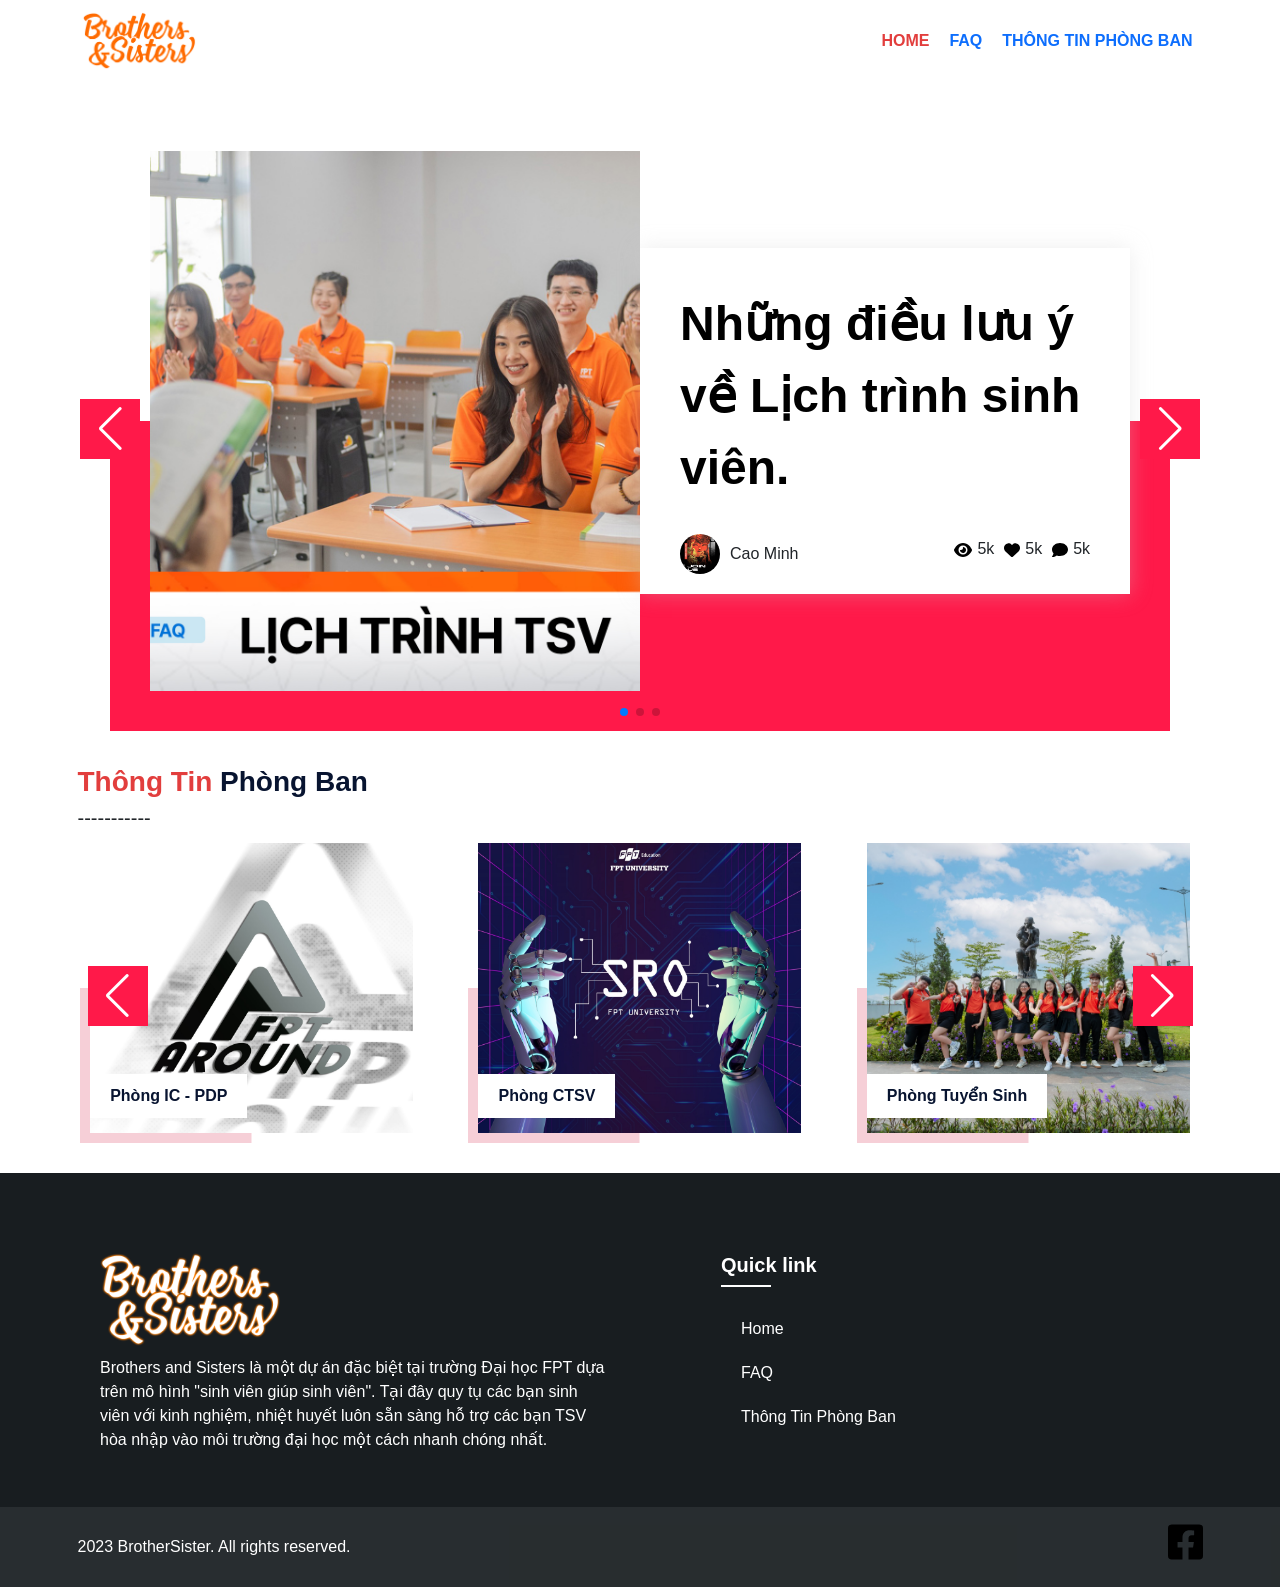
==== index.html @ 26730d54 "Add files via upload" ====
<!DOCTYPE html>
<html lang="en">
    <head>
        <meta charset="UTF-8" />
        <meta name="viewport" content="width=device-width, initial-scale=1.0" />
        <title>FPT BROSIS</title>
        <!-- Reset CSS -->
        <link rel="stylesheet" href="./assest/css/reset.css" />
        <!-- bootstrap -->
        <link
            rel="stylesheet"
            href="https://cdn.jsdelivr.net/npm/bootstrap@5.3.0/dist/css/bootstrap.min.css"
        />
        <!-- swiperJS -->
        <link
            rel="stylesheet"
            href="https://cdn.jsdelivr.net/npm/swiper@10/swiper-bundle.min.css"
        />
        <!-- Style CSS -->
        <link rel="stylesheet" href="./assest/css/style.css" />
    </head>
    <body>
        <header
            class="d-flex flex-wrap justify-content-center align-items-center py-3 mb-4 container"
        >
            <a
                href="./index.html"
                class="d-flex align-items-center mb-3 mb-md-0 me-md-auto link-body-emphasis text-decoration-none"
            >
                <img
                    src="./assest/Images/logobrosis.png"
                    alt=""
                    class="logo"
                    style="width: 120px"
                />
            </a>

            <ul class="nav nav-pills">
                <li class="nav-item">
                    <a
                        href="./index.html"
                        class="nav-link active"
                        aria-current="page"
                        >HOME</a
                    >
                </li>
                <li class="nav-item">
                    <a href="./faq.html" class="nav-link">FAQ</a>
                </li>
                <li class="nav-item">
                    <a href="./phongban.html" class="nav-link"
                        >THÔNG TIN PHÒNG BAN</a
                    >
                </li>
            </ul>
        </header>
        <main>
            <!-- Slider main container -->
            <div class="swiper swiper1 container mt-5 mb-5">
                <!-- Additional required wrapper -->
                <div class="swiper-wrapper">
                    <!-- Slides -->
                    <div class="swiper-slide sliderWarp">
                        <div class="sliderItem">
                            <div class="boxContent">
                                <div class="leftside">
                                    <img
                                        src="./assest/Images/-fix.jpg"
                                        alt=""
                                        class="imgbg"
                                    />
                                    <div class="subContent">
                                        <div class="line1">
                                            <a href="./faq.html"
                                                >Những điều lưu ý về Lịch trình
                                                sinh viên.</a
                                            >
                                        </div>
                                        <div class="line2">
                                            <div class="author">
                                                <img
                                                    src="./assest/Images/ava.jpg"
                                                    alt=""
                                                    class="avt"
                                                />
                                                <p class="name">Cao Minh</p>
                                            </div>
                                            <div class="reactBox">
                                                <div class="reactItem">
                                                    <div class="icon">
                                                        <svg
                                                            xmlns="http://www.w3.org/2000/svg"
                                                            height="1em"
                                                            viewBox="0 0 576 512"
                                                        >
                                                            <path
                                                                d="M288 32c-80.8 0-145.5 36.8-192.6 80.6C48.6 156 17.3 208 2.5 243.7c-3.3 7.9-3.3 16.7 0 24.6C17.3 304 48.6 356 95.4 399.4C142.5 443.2 207.2 480 288 480s145.5-36.8 192.6-80.6c46.8-43.5 78.1-95.4 93-131.1c3.3-7.9 3.3-16.7 0-24.6c-14.9-35.7-46.2-87.7-93-131.1C433.5 68.8 368.8 32 288 32zM144 256a144 144 0 1 1 288 0 144 144 0 1 1 -288 0zm144-64c0 35.3-28.7 64-64 64c-7.1 0-13.9-1.2-20.3-3.3c-5.5-1.8-11.9 1.6-11.7 7.4c.3 6.9 1.3 13.8 3.2 20.7c13.7 51.2 66.4 81.6 117.6 67.9s81.6-66.4 67.9-117.6c-11.1-41.5-47.8-69.4-88.6-71.1c-5.8-.2-9.2 6.1-7.4 11.7c2.1 6.4 3.3 13.2 3.3 20.3z"
                                                            />
                                                        </svg>
                                                    </div>
                                                    <p class="label">5k</p>
                                                </div>
                                                <div class="reactItem">
                                                    <div class="icon">
                                                        <svg
                                                            xmlns="http://www.w3.org/2000/svg"
                                                            height="1em"
                                                            viewBox="0 0 512 512"
                                                        >
                                                            <path
                                                                d="M47.6 300.4L228.3 469.1c7.5 7 17.4 10.9 27.7 10.9s20.2-3.9 27.7-10.9L464.4 300.4c30.4-28.3 47.6-68 47.6-109.5v-5.8c0-69.9-50.5-129.5-119.4-141C347 36.5 300.6 51.4 268 84L256 96 244 84c-32.6-32.6-79-47.5-124.6-39.9C50.5 55.6 0 115.2 0 185.1v5.8c0 41.5 17.2 81.2 47.6 109.5z"
                                                            />
                                                        </svg>
                                                    </div>
                                                    <p class="label">5k</p>
                                                </div>
                                                <div class="reactItem">
                                                    <div class="icon">
                                                        <svg
                                                            xmlns="http://www.w3.org/2000/svg"
                                                            height="1em"
                                                            viewBox="0 0 512 512"
                                                        >
                                                            <path
                                                                d="M512 240c0 114.9-114.6 208-256 208c-37.1 0-72.3-6.4-104.1-17.9c-11.9 8.7-31.3 20.6-54.3 30.6C73.6 471.1 44.7 480 16 480c-6.5 0-12.3-3.9-14.8-9.9c-2.5-6-1.1-12.8 3.4-17.4l0 0 0 0 0 0 0 0 .3-.3c.3-.3 .7-.7 1.3-1.4c1.1-1.2 2.8-3.1 4.9-5.7c4.1-5 9.6-12.4 15.2-21.6c10-16.6 19.5-38.4 21.4-62.9C17.7 326.8 0 285.1 0 240C0 125.1 114.6 32 256 32s256 93.1 256 208z"
                                                            />
                                                        </svg>
                                                    </div>
                                                    <p class="label">5k</p>
                                                </div>
                                            </div>
                                        </div>
                                    </div>
                                </div>

                                <div class="rightside"></div>
                            </div>
                        </div>
                    </div>
                    <div class="swiper-slide sliderWarp">
                        <div class="sliderItem">
                            <div class="boxContent">
                                <div class="leftside">
                                    <img
                                        src="./assest/Images/-fix.jpg"
                                        alt=""
                                        class="imgbg"
                                    />
                                    <div class="subContent">
                                        <div class="line1">
                                            <a href="./faq.html"
                                                >Những điều lưu ý về Lịch trình
                                                sinh viên.</a
                                            >
                                        </div>
                                        <div class="line2">
                                            <div class="author">
                                                <img
                                                    src="./assest/Images/ava.jpg"
                                                    alt=""
                                                    class="avt"
                                                />
                                                <p class="name">Cao Minh</p>
                                            </div>
                                            <div class="reactBox">
                                                <div class="reactItem">
                                                    <div class="icon">
                                                        <svg
                                                            xmlns="http://www.w3.org/2000/svg"
                                                            height="1em"
                                                            viewBox="0 0 576 512"
                                                        >
                                                            <path
                                                                d="M288 32c-80.8 0-145.5 36.8-192.6 80.6C48.6 156 17.3 208 2.5 243.7c-3.3 7.9-3.3 16.7 0 24.6C17.3 304 48.6 356 95.4 399.4C142.5 443.2 207.2 480 288 480s145.5-36.8 192.6-80.6c46.8-43.5 78.1-95.4 93-131.1c3.3-7.9 3.3-16.7 0-24.6c-14.9-35.7-46.2-87.7-93-131.1C433.5 68.8 368.8 32 288 32zM144 256a144 144 0 1 1 288 0 144 144 0 1 1 -288 0zm144-64c0 35.3-28.7 64-64 64c-7.1 0-13.9-1.2-20.3-3.3c-5.5-1.8-11.9 1.6-11.7 7.4c.3 6.9 1.3 13.8 3.2 20.7c13.7 51.2 66.4 81.6 117.6 67.9s81.6-66.4 67.9-117.6c-11.1-41.5-47.8-69.4-88.6-71.1c-5.8-.2-9.2 6.1-7.4 11.7c2.1 6.4 3.3 13.2 3.3 20.3z"
                                                            />
                                                        </svg>
                                                    </div>
                                                    <p class="label">5k</p>
                                                </div>
                                                <div class="reactItem">
                                                    <div class="icon">
                                                        <svg
                                                            xmlns="http://www.w3.org/2000/svg"
                                                            height="1em"
                                                            viewBox="0 0 512 512"
                                                        >
                                                            <path
                                                                d="M47.6 300.4L228.3 469.1c7.5 7 17.4 10.9 27.7 10.9s20.2-3.9 27.7-10.9L464.4 300.4c30.4-28.3 47.6-68 47.6-109.5v-5.8c0-69.9-50.5-129.5-119.4-141C347 36.5 300.6 51.4 268 84L256 96 244 84c-32.6-32.6-79-47.5-124.6-39.9C50.5 55.6 0 115.2 0 185.1v5.8c0 41.5 17.2 81.2 47.6 109.5z"
                                                            />
                                                        </svg>
                                                    </div>
                                                    <p class="label">5k</p>
                                                </div>
                                                <div class="reactItem">
                                                    <div class="icon">
                                                        <svg
                                                            xmlns="http://www.w3.org/2000/svg"
                                                            height="1em"
                                                            viewBox="0 0 512 512"
                                                        >
                                                            <path
                                                                d="M512 240c0 114.9-114.6 208-256 208c-37.1 0-72.3-6.4-104.1-17.9c-11.9 8.7-31.3 20.6-54.3 30.6C73.6 471.1 44.7 480 16 480c-6.5 0-12.3-3.9-14.8-9.9c-2.5-6-1.1-12.8 3.4-17.4l0 0 0 0 0 0 0 0 .3-.3c.3-.3 .7-.7 1.3-1.4c1.1-1.2 2.8-3.1 4.9-5.7c4.1-5 9.6-12.4 15.2-21.6c10-16.6 19.5-38.4 21.4-62.9C17.7 326.8 0 285.1 0 240C0 125.1 114.6 32 256 32s256 93.1 256 208z"
                                                            />
                                                        </svg>
                                                    </div>
                                                    <p class="label">5k</p>
                                                </div>
                                            </div>
                                        </div>
                                    </div>
                                </div>

                                <div class="rightside"></div>
                            </div>
                        </div>
                    </div>
                    <div class="swiper-slide sliderWarp">
                        <div class="sliderItem">
                            <div class="boxContent">
                                <div class="leftside">
                                    <img
                                        src="./assest/Images/-fix.jpg"
                                        alt=""
                                        class="imgbg"
                                    />
                                    <div class="subContent">
                                        <div class="line1">
                                            <a href="./faq.html"
                                                >Những điều lưu ý về Lịch trình
                                                sinh viên.</a
                                            >
                                        </div>
                                        <div class="line2">
                                            <div class="author">
                                                <img
                                                    src="./assest/Images/ava.jpg"
                                                    alt=""
                                                    class="avt"
                                                />
                                                <p class="name">Cao Minh</p>
                                            </div>
                                            <div class="reactBox">
                                                <div class="reactItem">
                                                    <div class="icon">
                                                        <svg
                                                            xmlns="http://www.w3.org/2000/svg"
                                                            height="1em"
                                                            viewBox="0 0 576 512"
                                                        >
                                                            <path
                                                                d="M288 32c-80.8 0-145.5 36.8-192.6 80.6C48.6 156 17.3 208 2.5 243.7c-3.3 7.9-3.3 16.7 0 24.6C17.3 304 48.6 356 95.4 399.4C142.5 443.2 207.2 480 288 480s145.5-36.8 192.6-80.6c46.8-43.5 78.1-95.4 93-131.1c3.3-7.9 3.3-16.7 0-24.6c-14.9-35.7-46.2-87.7-93-131.1C433.5 68.8 368.8 32 288 32zM144 256a144 144 0 1 1 288 0 144 144 0 1 1 -288 0zm144-64c0 35.3-28.7 64-64 64c-7.1 0-13.9-1.2-20.3-3.3c-5.5-1.8-11.9 1.6-11.7 7.4c.3 6.9 1.3 13.8 3.2 20.7c13.7 51.2 66.4 81.6 117.6 67.9s81.6-66.4 67.9-117.6c-11.1-41.5-47.8-69.4-88.6-71.1c-5.8-.2-9.2 6.1-7.4 11.7c2.1 6.4 3.3 13.2 3.3 20.3z"
                                                            />
                                                        </svg>
                                                    </div>
                                                    <p class="label">5k</p>
                                                </div>
                                                <div class="reactItem">
                                                    <div class="icon">
                                                        <svg
                                                            xmlns="http://www.w3.org/2000/svg"
                                                            height="1em"
                                                            viewBox="0 0 512 512"
                                                        >
                                                            <path
                                                                d="M47.6 300.4L228.3 469.1c7.5 7 17.4 10.9 27.7 10.9s20.2-3.9 27.7-10.9L464.4 300.4c30.4-28.3 47.6-68 47.6-109.5v-5.8c0-69.9-50.5-129.5-119.4-141C347 36.5 300.6 51.4 268 84L256 96 244 84c-32.6-32.6-79-47.5-124.6-39.9C50.5 55.6 0 115.2 0 185.1v5.8c0 41.5 17.2 81.2 47.6 109.5z"
                                                            />
                                                        </svg>
                                                    </div>
                                                    <p class="label">5k</p>
                                                </div>
                                                <div class="reactItem">
                                                    <div class="icon">
                                                        <svg
                                                            xmlns="http://www.w3.org/2000/svg"
                                                            height="1em"
                                                            viewBox="0 0 512 512"
                                                        >
                                                            <path
                                                                d="M512 240c0 114.9-114.6 208-256 208c-37.1 0-72.3-6.4-104.1-17.9c-11.9 8.7-31.3 20.6-54.3 30.6C73.6 471.1 44.7 480 16 480c-6.5 0-12.3-3.9-14.8-9.9c-2.5-6-1.1-12.8 3.4-17.4l0 0 0 0 0 0 0 0 .3-.3c.3-.3 .7-.7 1.3-1.4c1.1-1.2 2.8-3.1 4.9-5.7c4.1-5 9.6-12.4 15.2-21.6c10-16.6 19.5-38.4 21.4-62.9C17.7 326.8 0 285.1 0 240C0 125.1 114.6 32 256 32s256 93.1 256 208z"
                                                            />
                                                        </svg>
                                                    </div>
                                                    <p class="label">5k</p>
                                                </div>
                                            </div>
                                        </div>
                                    </div>
                                </div>

                                <div class="rightside"></div>
                            </div>
                        </div>
                    </div>
                </div>
                <!-- If we need pagination -->
                <div class="swiper-pagination pagination1"></div>

                <!-- If we need navigation buttons -->
                <div class="swiper-button-prev prev1 slidebtn"></div>

                <div class="swiper-button-next next1 slidebtn"></div>
            </div>
            <section class="phongban mt-5 mb-5">
                <div class="container">
                    <div class="heading">
                        <strong>Thông Tin</strong> Phòng Ban
                    </div>
                    <div class="breakline" style="font-size: 20px">
                        -----------
                    </div>
                    <div class="swiper mysilder">
                        <div class="swiper-wrapper">
                            <!-- item -->
                            <div class="swiper-slide">
                                <div class="item">
                                    <a href="./phongban.html">
                                        <img
                                            src="./assest/Images/icpdp.jpg"
                                            alt=""
                                        />
                                        <div class="subText">
                                            Phòng IC - PDP
                                        </div>
                                    </a>
                                </div>
                            </div>
                            <!-- item -->
                            <div class="swiper-slide">
                                <div class="item">
                                    <a href="./phongban.html">
                                        <img
                                            src="./assest/Images/sro.jpg"
                                            alt=""
                                        />
                                        <div class="subText">Phòng CTSV</div>
                                    </a>
                                </div>
                            </div>

                            <!-- item -->
                            <div class="swiper-slide">
                                <div class="item">
                                    <a href="./phongban.html">
                                        <img
                                            src="./assest/Images/002 ts.jpg"
                                            alt=""
                                        />
                                        <div class="subText">
                                            Phòng Tuyển Sinh
                                        </div>
                                    </a>
                                </div>
                            </div>
                            <!-- item -->
                            <div class="swiper-slide">
                                <div class="item">
                                    <a href="./phongban.html">
                                        <img
                                            src="./assest/Images/003 DTKTHI.jpg"
                                            alt=""
                                        />
                                        <div class="subText">
                                            Phòng Đào tạo và khảo thí
                                        </div>
                                    </a>
                                </div>
                            </div>
                            <!-- item -->
                            <div class="swiper-slide">
                                <div class="item">
                                    <a href="./phongban.html">
                                        <img
                                            src="./assest/Images/001 dvsv.jpg"
                                            alt=""
                                        />
                                        <div class="subText">
                                            Phòng Dịch Vụ Sinh Viên
                                        </div>
                                    </a>
                                </div>
                            </div>
                        </div>

                        <div class="swiper-button-prev prev2 slidebtn"></div>
                        <div class="swiper-button-next next2 slidebtn"></div>
                    </div>
                </div>
            </section>
        </main>
        <footer>
            <div class="footer-upper" style="padding-top: 5rem">
                <div class="container">
                    <div class="row">
                        <div class="col-lg-6 col-md-6 col-sm-12 mb-4 p-5">
                            <div class="footer-about">
                                <img
                                    src="./assest/Images/logobrowwhite.png"
                                    alt=""
                                    style="width: 180px"
                                />
                                <p class="mt-3 mb-3 white">
                                    Brothers and Sisters là một dự án đặc biệt
                                    tại trường Đại học FPT dựa trên mô hình
                                    "sinh viên giúp sinh viên". Tại đây quy tụ
                                    các bạn sinh viên với kinh nghiệm, nhiệt
                                    huyết luôn sẵn sàng hỗ trợ các bạn TSV hòa
                                    nhập vào môi trường đại học một cách nhanh
                                    chóng nhất.
                                </p>
                            </div>
                        </div>
                        <div class="col-lg-6 col-md-6 col-sm-12 mb-4 p-5">
                            <div class="footer-links" style="margin-left: 10%">
                                <h3 class="white">Quick link</h3>
                                <ul>
                                    <li><a href="index.html">Home</a></li>
                                    <li><a href="faq.html">FAQ</a></li>
                                    <li>
                                        <a href="phongban.html"
                                            >Thông Tin Phòng Ban</a
                                        >
                                    </li>
                                </ul>
                            </div>
                        </div>
                    </div>
                </div>
            </div>
            <div class="footer-copyright p-4">
                <div class="container">
                    <div
                        class="copyright-inner d-flex align-items-center justify-content-between"
                    >
                        <div class="copyright-text">
                            <p class="m-0 white">
                                2023 BrotherSister. All rights reserved.
                            </p>
                        </div>
                        <div class="social-links">
                            <ul>
                                <li>
                                    <a
                                        href="https://www.facebook.com/khoaak71.vip/"
                                        target="_blank"
                                        ><svg
                                            xmlns="http://www.w3.org/2000/svg"
                                            height="40px"
                                            viewBox="0 0 448 512"
                                        >
                                            <path
                                                d="M400 32H48A48 48 0 0 0 0 80v352a48 48 0 0 0 48 48h137.25V327.69h-63V256h63v-54.64c0-62.15 37-96.48 93.67-96.48 27.14 0 55.52 4.84 55.52 4.84v61h-31.27c-30.81 0-40.42 19.12-40.42 38.73V256h68.78l-11 71.69h-57.78V480H400a48 48 0 0 0 48-48V80a48 48 0 0 0-48-48z"
                                            />
                                        </svg>
                                    </a>
                                </li>
                            </ul>
                        </div>
                    </div>
                </div>
            </div>
        </footer>

        <script src="https://cdn.jsdelivr.net/npm/swiper@10/swiper-bundle.min.js"></script>

        <script src="https://cdn.jsdelivr.net/npm/bootstrap@5.3.0/dist/js/bootstrap.bundle.min.js"></script>
        <script src="./assest/JS/app.js"></script>
    </body>
</html>
---- assest/css/style.css ----
* {
    box-sizing: border-box;
    --colorText1: #e23e3d;
}

html {
    font-size: 62.5%;
}

body {
    font-size: 1.6rem;
    font-family: "Poppins", sans-serif;
}

header .nav-pills .nav-link.active {
    background-color: transparent !important;
    color: var(--colorText1);
}

header .nav-item {
    font-weight: 900;
}
/* ===== */
.swiper {
    width: 100%;
    height: 620px;
    display: flex;
    align-items: center;
    justify-content: center;
}
.sliderWarp {
    display: flex;
    align-items: center;
    justify-content: center;
    height: 100%;
    width: 100% !important;
}

.sliderItem {
    display: flex;
    align-items: center;
    justify-content: center;
    height: 100%;
    width: 93% !important;
    background-color: palegoldenrod;
}

.slidebtn {
    background: #ff1949;
    padding: 30px;
    color: #fff;
    transition: all ease-in-out 0.5s;
    height: 20px;
    width: 20px;
}
/* === */
.faq-main h3 {
    font-size: 24px;
    font-weight: 900;
}
.accordion {
    padding-bottom: 8px;
}
.accordion-button {
    font-weight: 700;
    font-size: 18px;
}
/* == */
.breadcrumb {
    background-color: transparent;
    background-repeat: no-repeat;
    background-position: top;
    background-size: cover;
    background-attachment: fixed;
    position: relative;
}
.breadcrumb .dotoverlay {
    position: absolute;
    top: 0;
    left: 0;
    width: 100%;
    height: 100%;
    background: #081430;
    opacity: 0.5;
    background: #081430 url(../Images/dot-overlay.png) repeat;
    z-index: -1;
}

.breadcrumb .boxContent {
    display: flex;
    flex-direction: column;
}

.breadcrumb .boxContent .line1 {
    display: flex;
    align-items: center;
    gap: 10px;
}

.breadcrumb .boxContent .line1 a {
    color: #fff;
    text-decoration: none;
}

.breadcrumb .boxContent .line1 a.active {
    color: #e23e3d;
}

.breadcrumb .boxContent .breakLine {
    height: 15px;
    width: 2px;
    background-color: #fff;
}

.breadcrumb .boxContent .title {
    font-family: "BeVietnamPro", serif;
    font-size: 48px;
    font-weight: 900;
    color: #e23e3d;
}

/* === */
footer {
    width: 100%;

    overflow: hidden;
    position: relative;
}
footer::before {
    content: "";
    background: #181d20 url(../Images/backgroundimg.png);
    background-size: cover;
    background-position: center;
    background-attachment: fixed;
    background-repeat: no-repeat;
    position: absolute;
    left: 0;
    top: 0;
    height: 100%;
    width: 100%;
    z-index: -1;
}

.white {
    color: #fff !important;
}

footer h3 {
    position: relative;
    padding-bottom: 10px;
    margin-bottom: 30px;
    font-weight: 700;
    font-size: 20px;
}
footer h3:after {
    position: absolute;
    content: "";
    height: 2px;
    width: 50px;
    background: #fff;
    left: 0;
    bottom: 0;
}

footer .footer-upper .footer-links ul li {
    margin-bottom: 20px;
    color: #fff;
    display: block;
}

footer .footer-upper .footer-links ul li a {
    transition: all ease-in-out 0.2s;
    color: #fff;
    text-decoration: none;
}

footer .footer-upper .footer-links ul li a:hover {
    color: #e23e3d;
}


footer .footer-copyright {
    background: #fbfbfb12;
    position: relative;
    z-index: 1;
}

/* ===phong ban */
.myCard {
    display: flex;
    justify-content: center;
    margin-bottom: 50px;
}

.myCard_content {
    width: 350px;
    transition: all 0.3s ease;
}

.myCard_content:hover {
    transform: scale(1.05);
}

.myCard_content .myCard_img {
    width: 100%;
    height: 400px;
    border-radius: 12px;
}

.myCard_content .myCard_img img {
    width: 100%;
    height: 100%;
    object-fit: cover;
    border-radius: 12px;
}

.myCard_content .myCard_label {
    font-weight: 600;
    margin-top: 16px;
    font-size: 14px;
    text-align: center;
    color: #777;
}
 
.myCard_content .myCard_button {
    display: block;
    text-decoration: none;
    margin-left: auto;
    margin-right: auto;
    border: none;
    color: #fff;
    background-color: #ff1949;
    padding: 8px 10px;
    border-radius: 6px;
    font-size: 13px;
    font-weight: 600;
    text-align: center;
    width: 130px;
}

.tab {
    padding: 20px 16px;
    width: 330px;
    display: flex;
    align-items: center;
    vertical-align: middle;
    gap: 18px;
    color: #777;
}

.nav-pills .nav-link.active {
    background-color: #e23e3d;
}

.tab .icon {
    width: 50px;
    aspect-ratio: 1/1;
    object-fit: cover;
    vertical-align: middle;
    border-radius: 4px;
}

.tab .label {
    transform: translateY(5px);
    font-weight: 700;
    
}

.boxContentTab .heading {
    font-size: 20px;
    margin-top: 10px;
    font-weight: 600;
    color: #777;
    margin-bottom: 30px;
}

.boxContentTab .desc {
    margin-bottom: 8px;

}
.boxContentTab .desc a {
    text-decoration: none;
}

/* === */
.sliderItem .boxContent {
    display: flex;
    width: 100%;
    height: 100%;
    padding: 40px;
    background-image: linear-gradient( 180deg, #fff 50%,#ff1949 50% );;
}

.sliderItem .boxContent .leftside {
    position: relative;
    width: 50%;
    height: 100%;
}

.sliderItem .boxContent .leftside .subContent {
    position: absolute;
    top: 50%;
    left: 100%;
    transform: translateY(-50%);
    width: 100%;
    background-color: #FFF;
    padding: 40px;
    padding-bottom: 20px;
    box-shadow: 0 0 20px #cccccc57;
    transition: all 0.3s ease;
}

.subContent .line1 a {
    text-decoration: none;
    color: #000;
    font-weight: 700;
    font-size: 48px;
    transition: all 0.4s ease;
}

.subContent .line1 a:hover {
    color: #e23e3d;
}

.sliderItem .boxContent .leftside .imgbg {
    width: 100%;
    height: 100%;
    object-fit: cover;
}

.subContent .line2 {
    margin-top: 30px;
    display: flex;
    align-items: center;
    justify-content: space-between;
}

.subContent .line2 .author {
    display: flex;
    align-items: center;
    gap: 10px;
}

.subContent .line2 .author .avt {
    width: 40px;
    aspect-ratio: 1/1;
    border-radius: 50%;
}

.subContent .line2 .author .name {
    font-weight: 500;
    font-size: 16px;
    transform: translateY(5px);
}

.subContent .line2 .reactBox {
    display: flex;
    gap: 10px;
}

.subContent .line2 .reactItem{
    display: flex;
    gap: 5px;
}
/* ===phongban== */
.phongban .heading {
    color: #081430;
    font-weight: 700;
    font-size: 28px;
}

.phongban .heading strong {
    color: #e23e3d;
}

.phongban .mysilder .item {
    position: relative;
    width: 343px;
    height: 310px;
    padding: 10px;
    overflow: hidden;
}


.phongban .mysilder .item::before{
    content: '';
    position: absolute;
    top: 100%;
    left: 0;
    transform: translate(-50%, -50%);
    width: 100%;
    height: 100%;
    background-color: #d2113933;
    z-index: -1;
    transition: all 0.3s ease;
}

.phongban .mysilder .item:hover::before {
    width: 200%;
    height: 200%;
    background-color: #e23e3d;
}

.phongban .mysilder {
    display: flex;
    height: auto !important;
}

.phongban .mysilder .item img {
    width: 100%;
    height: 100%;
    object-fit: cover;
}

.phongban .mysilder .item .subText {
    position: absolute;
    bottom: 25px;
    left: 10px;
    padding: 10px 20px;
    background-color: #fff;
    color: #081430;
    font-weight: 800;
}

.phongban .swiper-slide {
    display: flex;
    justify-content: center;
}

.phongban .swiper-button-prev.swiper-button-disabled, 
.phongban .swiper-button-next.swiper-button-disabled {
    pointer-events: all !important;
}
/* =====responsive==== */
@media screen and (max-width: 1024px){
    .sliderItem .boxContent .leftside {
        width: 70%;
    }
    .sliderItem .boxContent .leftside .subContent {
        left: 44%;
    }
}
@media screen and (max-width: 768px){
    .sliderItem .boxContent .leftside {
        width: 100%;
    }
    .sliderItem .boxContent .leftside .subContent {
        width: 92%;
        left: 4%;
        top: 70%;
        padding: 10px;
    }
    .subContent .line1 a {
        font-size: 30px;
    }
    header {
        flex-direction: column;
    }

    .breadcrumb .boxContent {
        align-items: center;
    }

    #v-pills-tab {
        display: none;
    }
}
@media screen and (max-width: 520px){
    .swiper1{
        height: 400px;
    }
    .subContent .line1 a {
        font-size: 18px;
    }
    .sliderItem .boxContent {
        padding: 20px;
    }
    .slidebtn {
        transform: scale(0.6);
    }
    .sliderItem .boxContent .leftside .subContent {
        width: 86%;
        left: 7%;
        top: 64%;
        padding: 10px;
    }
}
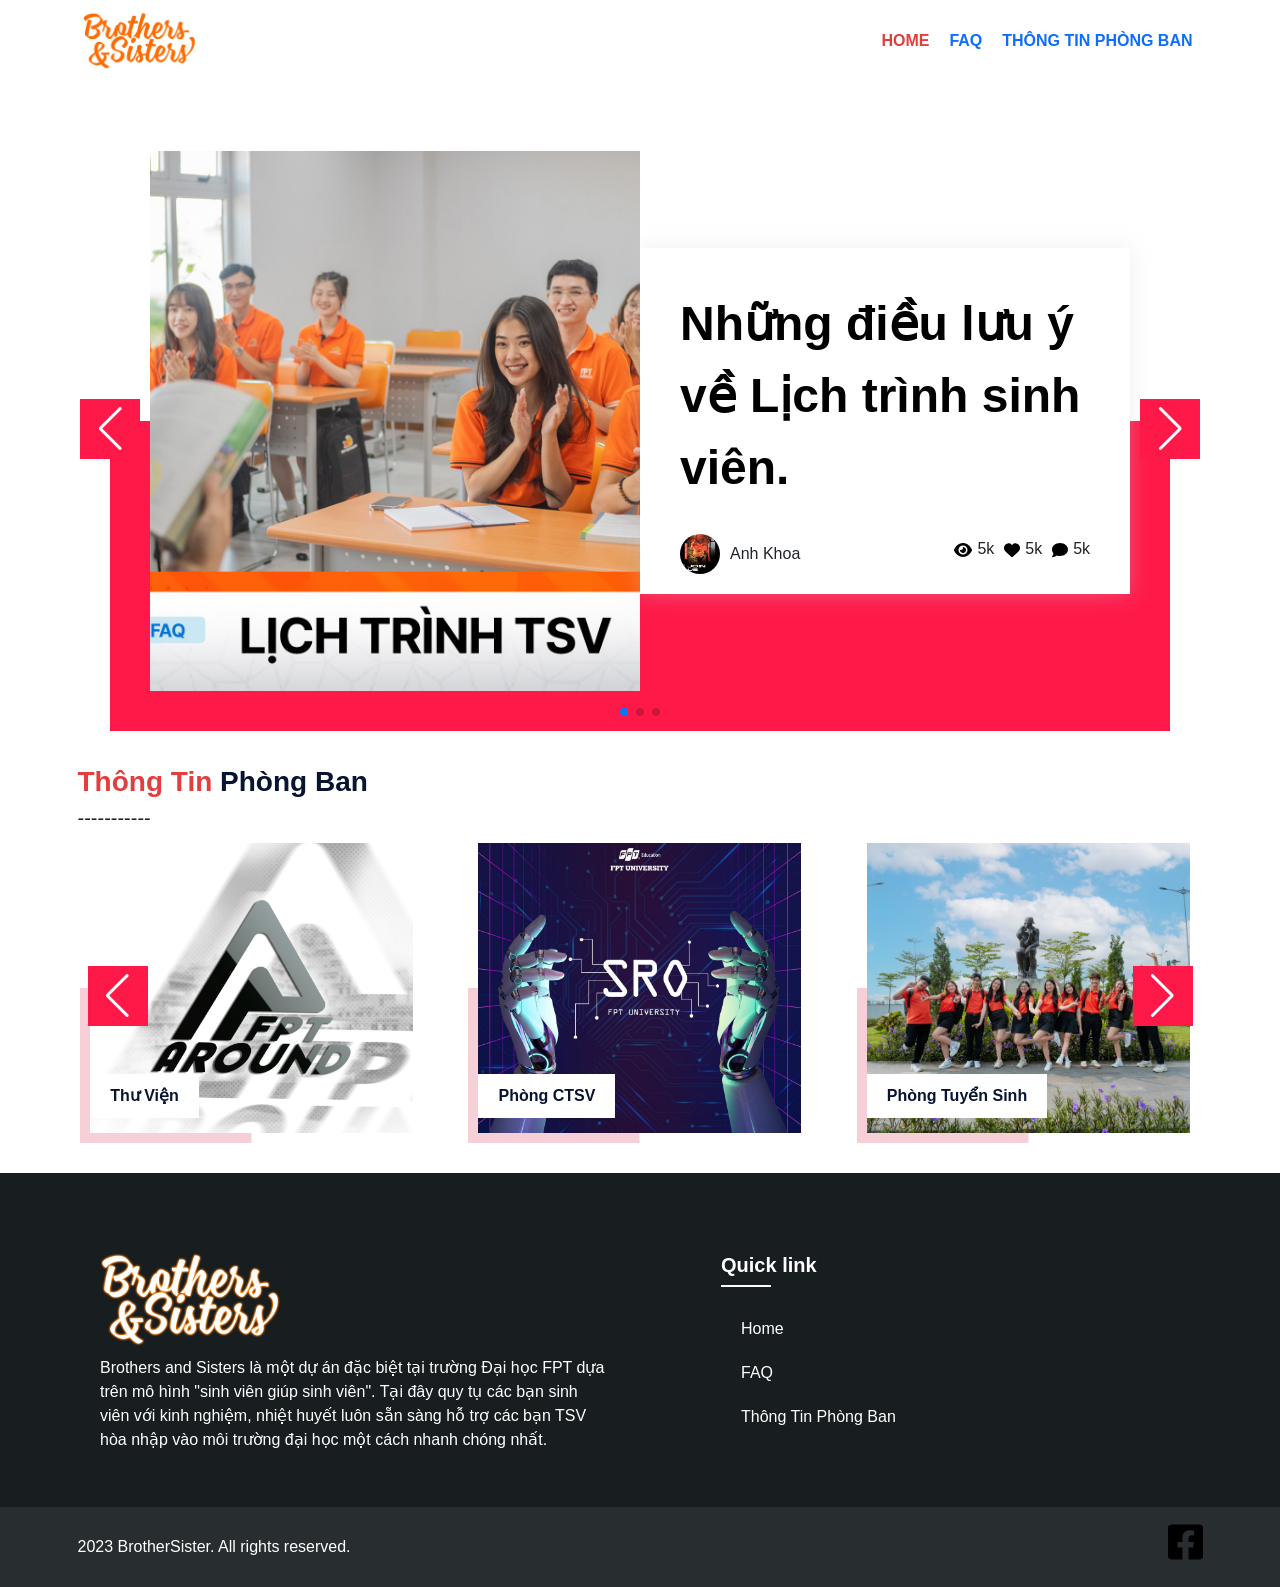
==== commit 414d875a: "Update index.html" ====
--- a/index.html
+++ b/index.html
@@ -83,7 +83,7 @@
                                                     alt=""
                                                     class="avt"
                                                 />
-                                                <p class="name">Cao Minh</p>
+                                                <p class="name">Anh Khoa</p>
                                             </div>
                                             <div class="reactBox">
                                                 <div class="reactItem">
@@ -149,8 +149,8 @@
                                     <div class="subContent">
                                         <div class="line1">
                                             <a href="./faq.html"
-                                                >Những điều lưu ý về Lịch trình
-                                                sinh viên.</a
+                                                >Giấy tờ và học phí đại học
+                                                FPT.</a
                                             >
                                         </div>
                                         <div class="line2">
@@ -160,7 +160,7 @@
                                                     alt=""
                                                     class="avt"
                                                 />
-                                                <p class="name">Cao Minh</p>
+                                                <p class="name">Anh Khoa</p>
                                             </div>
                                             <div class="reactBox">
                                                 <div class="reactItem">
@@ -175,7 +175,7 @@
                                                             />
                                                         </svg>
                                                     </div>
-                                                    <p class="label">5k</p>
+                                                    <p class="label">15k</p>
                                                 </div>
                                                 <div class="reactItem">
                                                     <div class="icon">
@@ -226,8 +226,8 @@
                                     <div class="subContent">
                                         <div class="line1">
                                             <a href="./faq.html"
-                                                >Những điều lưu ý về Lịch trình
-                                                sinh viên.</a
+                                                >Thi đầu vào tiếng anh
+                                                dự bị.</a
                                             >
                                         </div>
                                         <div class="line2">
@@ -237,7 +237,7 @@
                                                     alt=""
                                                     class="avt"
                                                 />
-                                                <p class="name">Cao Minh</p>
+                                                <p class="name">Anh Khoa</p>
                                             </div>
                                             <div class="reactBox">
                                                 <div class="reactItem">
@@ -319,7 +319,7 @@
                                             alt=""
                                         />
                                         <div class="subText">
-                                            Phòng IC - PDP
+                                            Thư Viện
                                         </div>
                                     </a>
                                 </div>
@@ -440,7 +440,7 @@
                             <ul>
                                 <li>
                                     <a
-                                        href="https://www.facebook.com/khoaak71.vip/"
+                                        href="https://www.facebook.com/daihocfptquynhon"
                                         target="_blank"
                                         ><svg
                                             xmlns="http://www.w3.org/2000/svg"
@@ -465,4 +465,3 @@
         <script src="https://cdn.jsdelivr.net/npm/bootstrap@5.3.0/dist/js/bootstrap.bundle.min.js"></script>
         <script src="./assest/JS/app.js"></script>
     </body>
-</html>
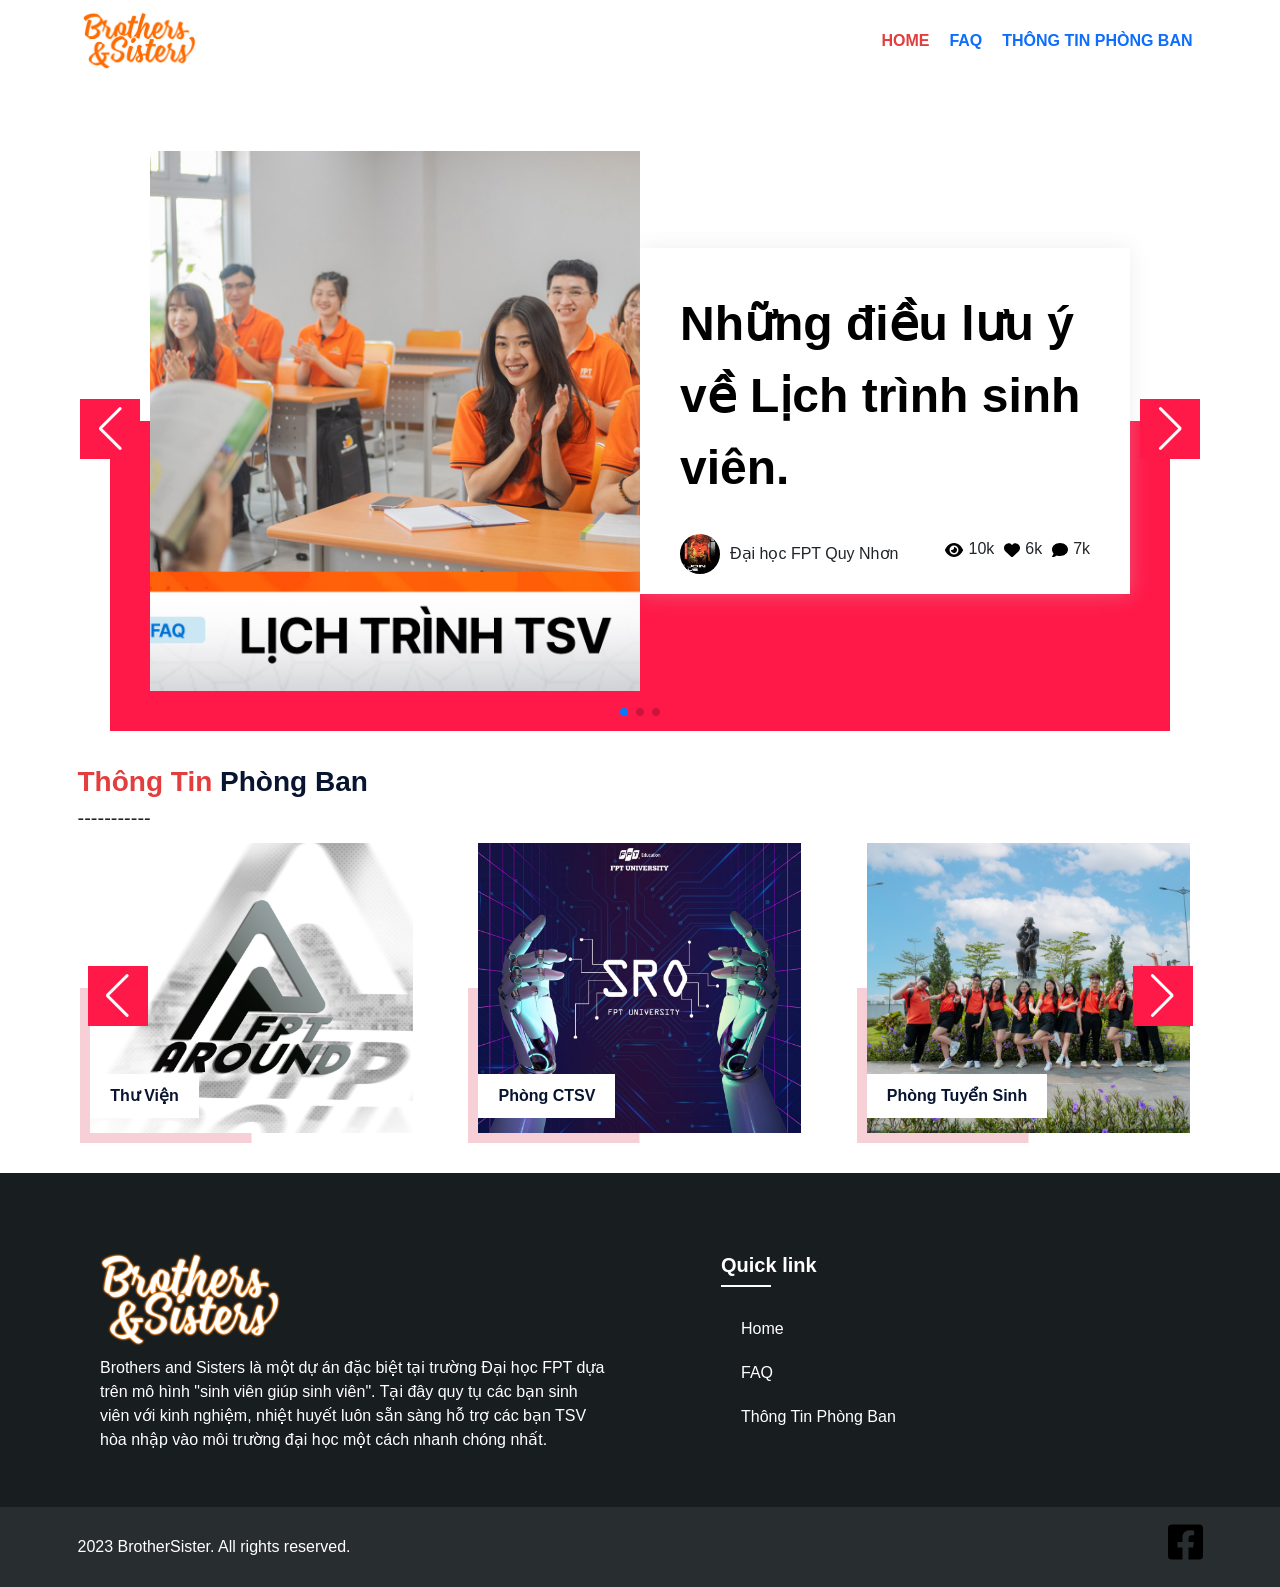
==== commit de97dd82: "Update index.html" ====
--- a/index.html
+++ b/index.html
@@ -55,6 +55,7 @@
             </ul>
         </header>
         <main>
+            
             <!-- Slider main container -->
             <div class="swiper swiper1 container mt-5 mb-5">
                 <!-- Additional required wrapper -->
@@ -83,7 +84,7 @@
                                                     alt=""
                                                     class="avt"
                                                 />
-                                                <p class="name">Anh Khoa</p>
+                                                <p class="name">Đại học FPT Quy Nhơn</p>
                                             </div>
                                             <div class="reactBox">
                                                 <div class="reactItem">
@@ -98,7 +99,7 @@
                                                             />
                                                         </svg>
                                                     </div>
-                                                    <p class="label">5k</p>
+                                                    <p class="label">10k</p>
                                                 </div>
                                                 <div class="reactItem">
                                                     <div class="icon">
@@ -112,7 +113,7 @@
                                                             />
                                                         </svg>
                                                     </div>
-                                                    <p class="label">5k</p>
+                                                    <p class="label">6k</p>
                                                 </div>
                                                 <div class="reactItem">
                                                     <div class="icon">
@@ -126,7 +127,7 @@
                                                             />
                                                         </svg>
                                                     </div>
-                                                    <p class="label">5k</p>
+                                                    <p class="label">7k</p>
                                                 </div>
                                             </div>
                                         </div>
@@ -142,7 +143,7 @@
                             <div class="boxContent">
                                 <div class="leftside">
                                     <img
-                                        src="./assest/Images/-fix.jpg"
+                                        src="./assest/Images/-fix3.jpg"
                                         alt=""
                                         class="imgbg"
                                     />
@@ -160,7 +161,7 @@
                                                     alt=""
                                                     class="avt"
                                                 />
-                                                <p class="name">Anh Khoa</p>
+                                                <p class="name">Đại học FPT Quy Nhơn</p>
                                             </div>
                                             <div class="reactBox">
                                                 <div class="reactItem">
@@ -189,7 +190,7 @@
                                                             />
                                                         </svg>
                                                     </div>
-                                                    <p class="label">5k</p>
+                                                    <p class="label">3k</p>
                                                 </div>
                                                 <div class="reactItem">
                                                     <div class="icon">
@@ -203,7 +204,7 @@
                                                             />
                                                         </svg>
                                                     </div>
-                                                    <p class="label">5k</p>
+                                                    <p class="label">6k</p>
                                                 </div>
                                             </div>
                                         </div>
@@ -219,7 +220,7 @@
                             <div class="boxContent">
                                 <div class="leftside">
                                     <img
-                                        src="./assest/Images/-fix.jpg"
+                                        src="./assest/Images/-fix2.jpg"
                                         alt=""
                                         class="imgbg"
                                     />
@@ -233,7 +234,7 @@
                                         <div class="line2">
                                             <div class="author">
                                                 <img
-                                                    src="./assest/Images/ava.jpg"
+                                                    src="./assest/Images/ava2.jpg"
                                                     alt=""
                                                     class="avt"
                                                 />
@@ -252,7 +253,7 @@
                                                             />
                                                         </svg>
                                                     </div>
-                                                    <p class="label">5k</p>
+                                                    <p class="label">7k</p>
                                                 </div>
                                                 <div class="reactItem">
                                                     <div class="icon">
@@ -266,7 +267,7 @@
                                                             />
                                                         </svg>
                                                     </div>
-                                                    <p class="label">5k</p>
+                                                    <p class="label">3k</p>
                                                 </div>
                                                 <div class="reactItem">
                                                     <div class="icon">
@@ -280,7 +281,7 @@
                                                             />
                                                         </svg>
                                                     </div>
-                                                    <p class="label">5k</p>
+                                                    <p class="label">3k</p>
                                                 </div>
                                             </div>
                                         </div>
